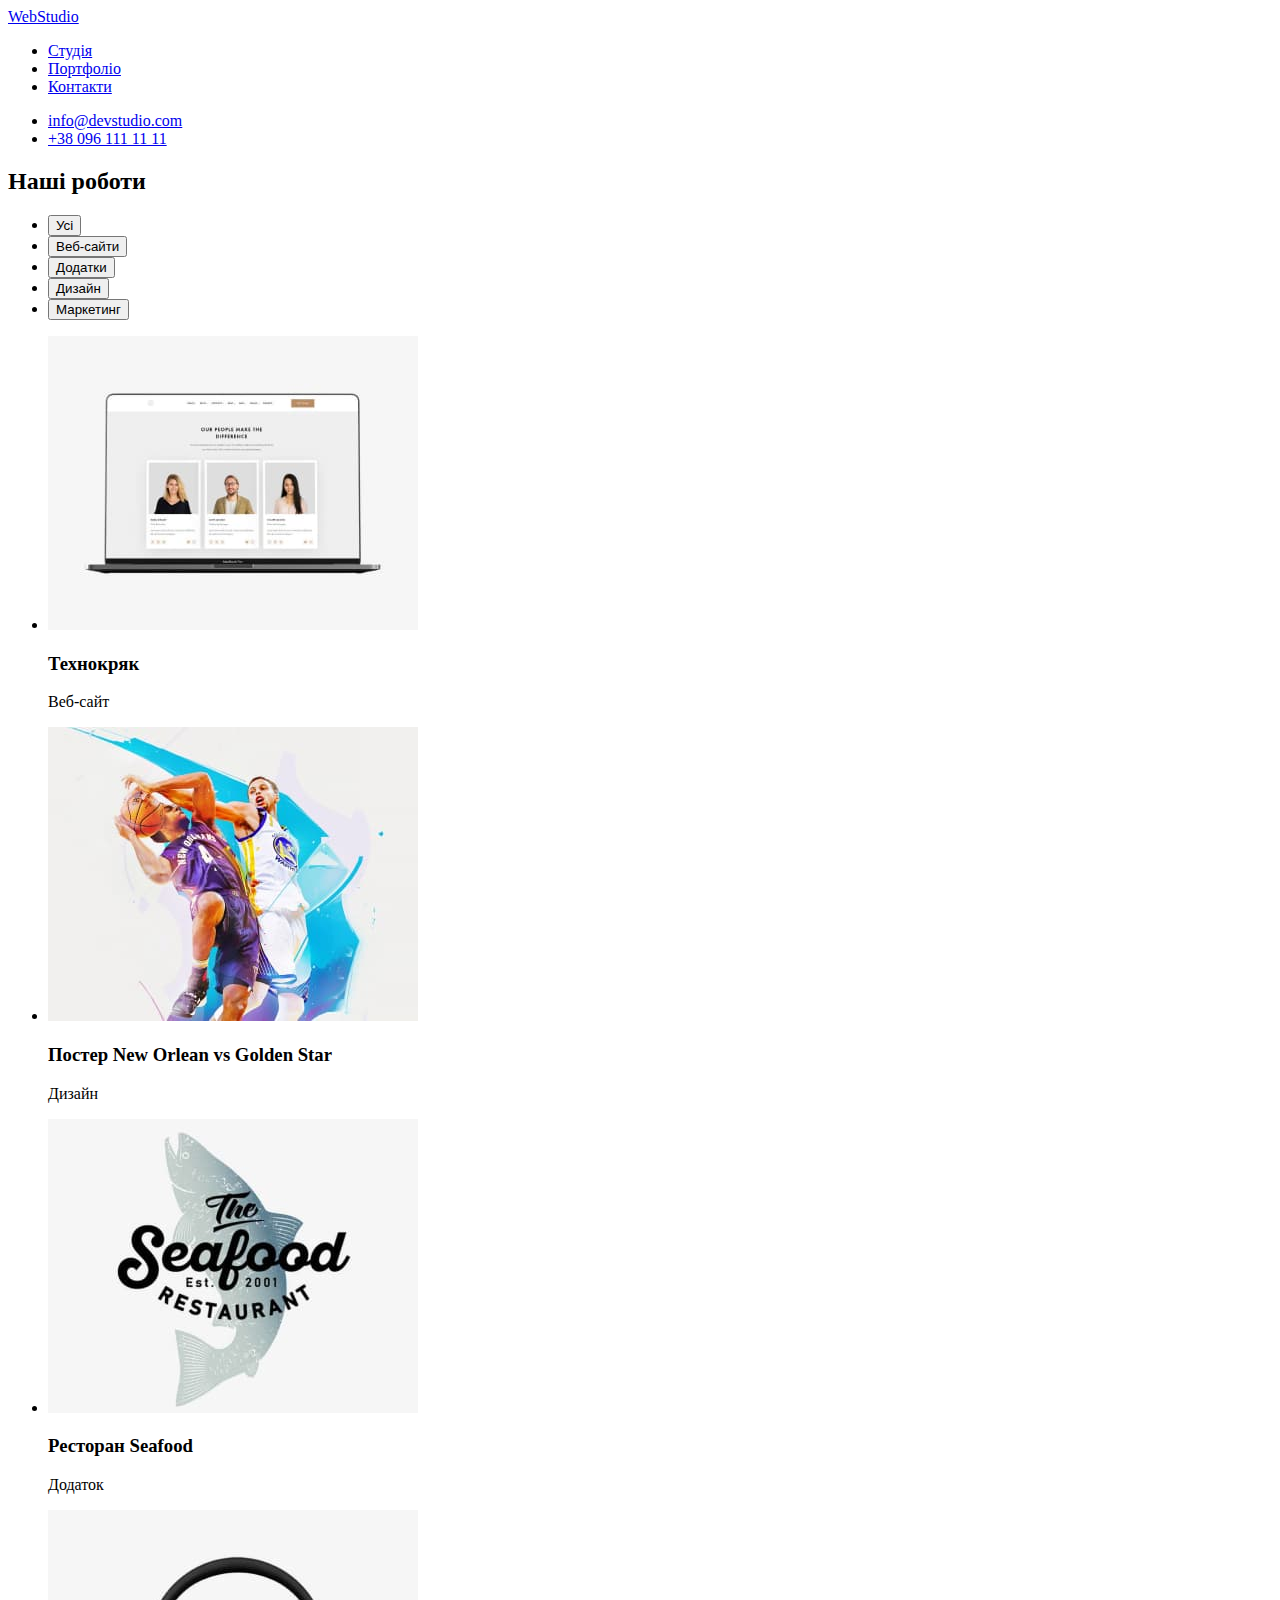
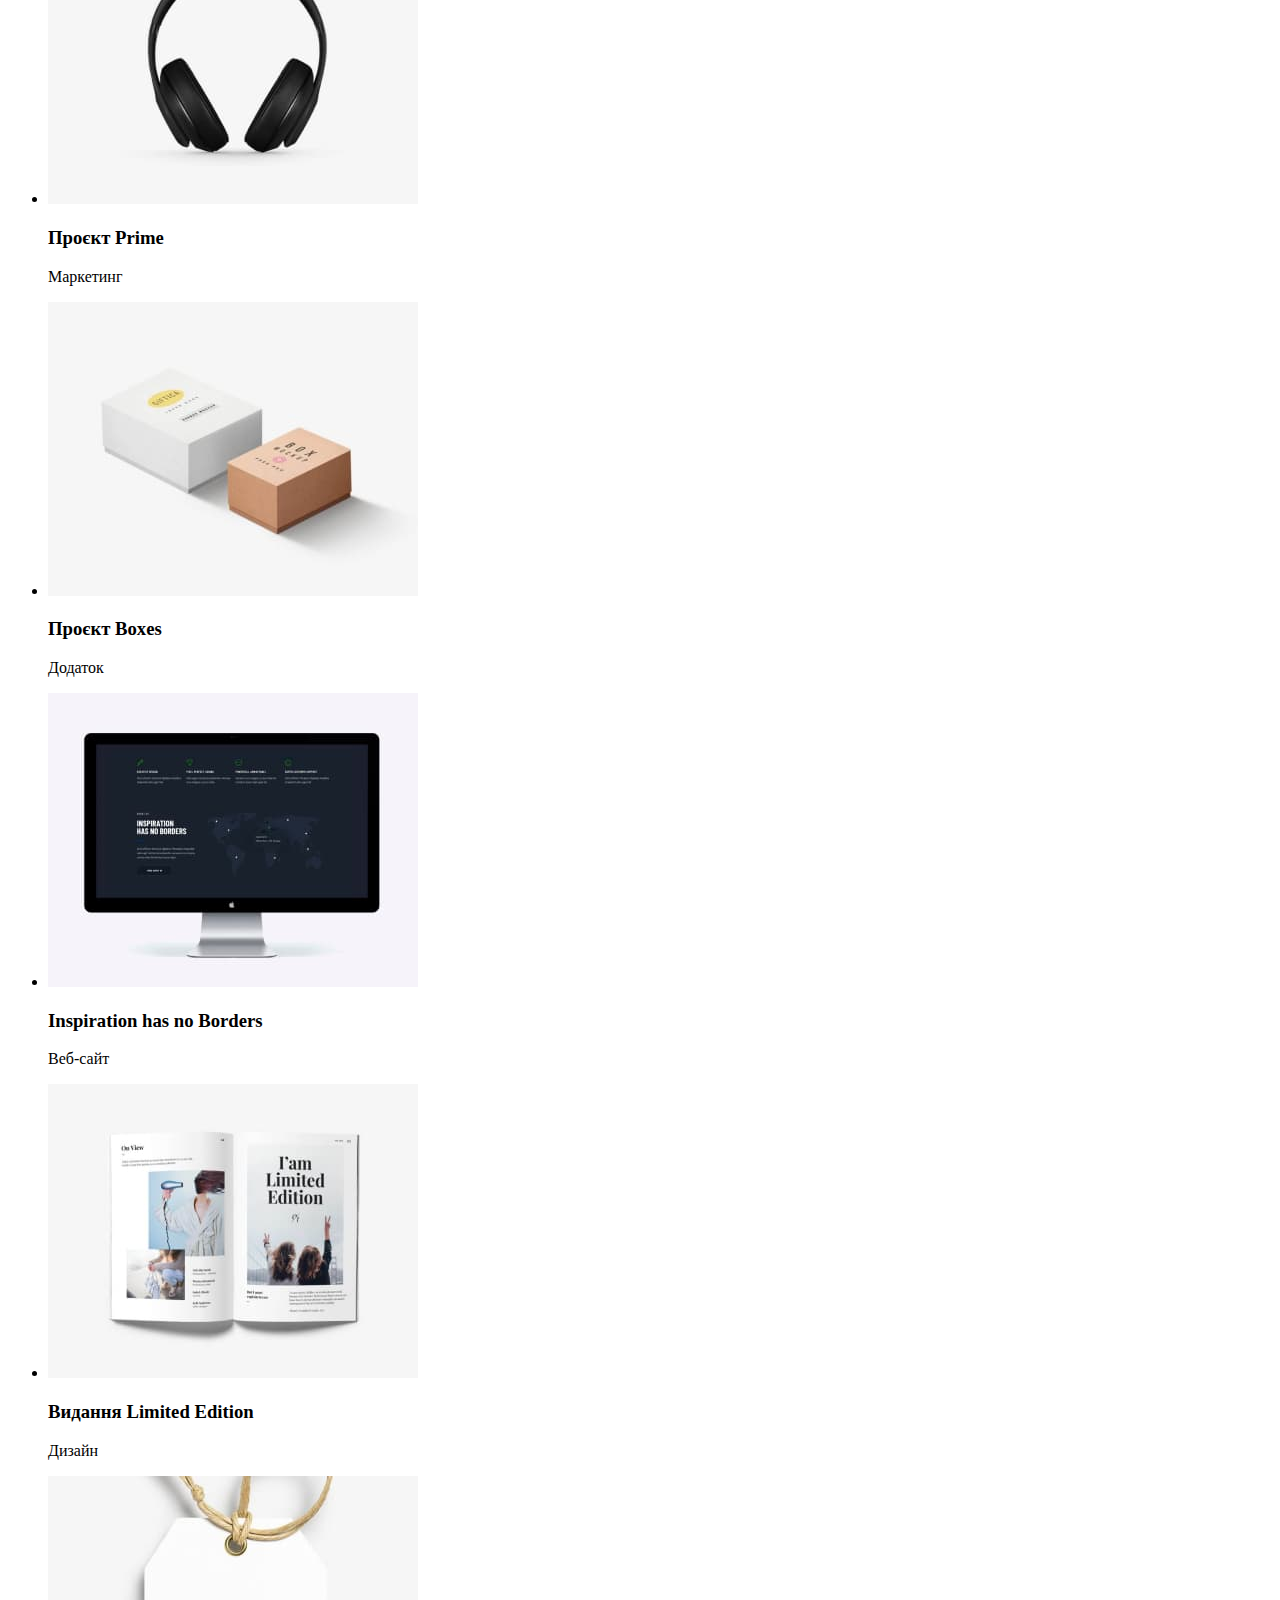
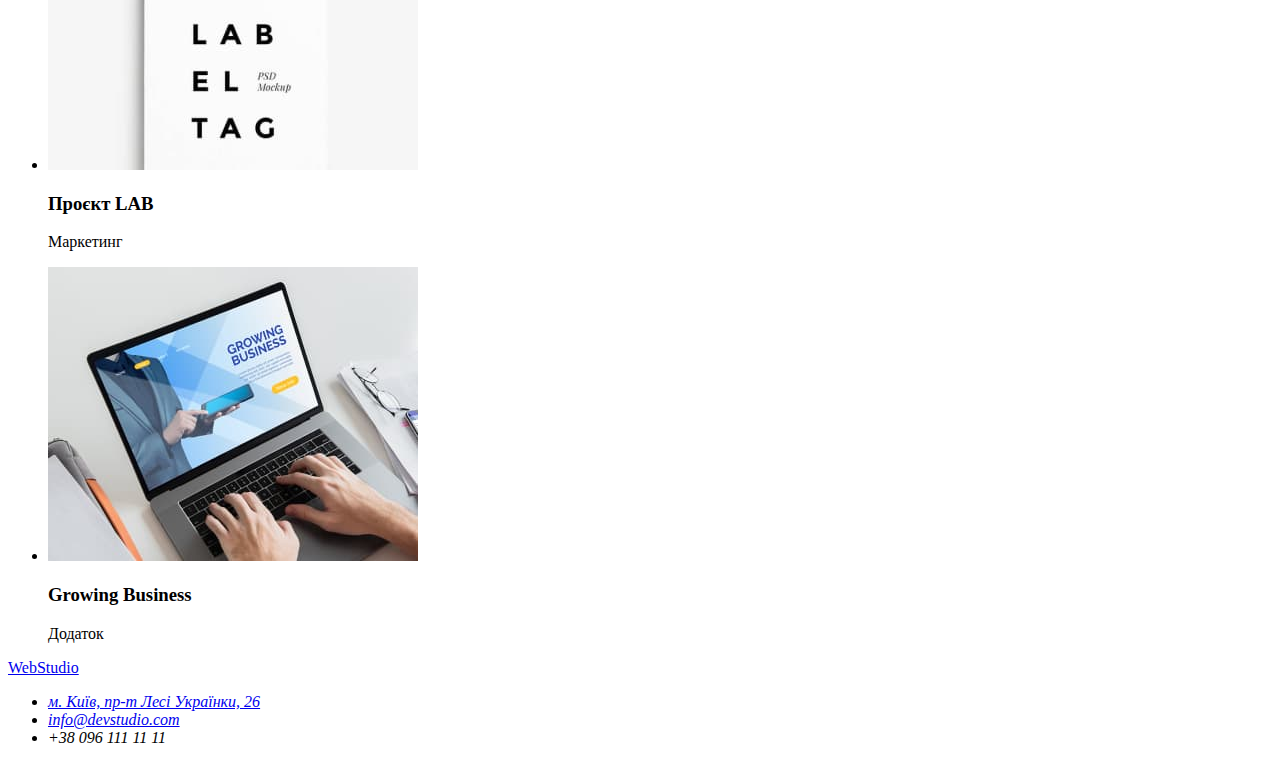
==== portfolio.html @ 447229f3 "HTML complite" ====
<!DOCTYPE html>
<html lang="en">
  <head>
    <meta charset="UTF-8" />
    <meta http-equiv="X-UA-Compatible" content="IE=edge" />
    <meta name="viewport" content="width=device-width, initial-scale=1.0" />
    <title>WebStudio</title>
    <link rel="stylesheet" href="CSS/style.css" />
  </head>
  <body>
    <header>
      <nav>
        <a href="./index.html">WebStudio</a>
        <ul>
          <li><a href="./index.html">Студія</a></li>
          <li><a href="./portfolio.html">Портфоліо</a></li>
          <li><a href="#">Контакти</a></li>
        </ul>
      </nav>
      <ul>
        <li><a href="mailto:info@devstudio.com">info@devstudio.com</a></li>
        <li><a href="tel:+380961111111">+38 096 111 11 11</a></li>
      </ul>
    </header>

    <main>
      <section>
        <h2>Наші роботи</h2>
        <ul>
          <li><button>Усі</button></li>
          <li><button>Веб-сайти</button></li>
          <li><button>Додатки</button></li>
          <li><button>Дизайн</button></li>
          <li><button>Маркетинг</button></li>
        </ul>
        <ul>
          <li>
            <img src="images/tekhnocrack.jpg" alt="Ноутбук" />
            <h3>Технокряк</h3>
            <p>Веб-сайт</p>
          </li>
          <li>
            <img
              src="images/New-Orlean-vs-Golden-Star.jpg"
              alt="Два баскетболіста"
            />
            <h3>Постер New Orlean vs Golden Star</h3>
            <p>Дизайн</p>
          </li>
          <li>
            <img src="images/Seafood.jpg" alt="Риба і надпис" />
            <h3>Ресторан Seafood</h3>
            <p>Додаток</p>
          </li>
          <li>
            <img src="images/Prime.jpg" alt="Навушники" />
            <h3>Проєкт Prime</h3>
            <p>Маркетинг</p>
          </li>
          <li>
            <img src="images/Boxes.jpg" alt="Дві коробки" />
            <h3>Проєкт Boxes</h3>
            <p>Додаток</p>
          </li>
          <li>
            <img src="images/Inspiration-has-no-Borders.jpg" alt="Монітор" />
            <h3>Inspiration has no Borders</h3>
            <p>Веб-сайт</p>
          </li>
          <li>
            <img src="images/Limited-Edition.jpg" alt="Розгорнута книга" />
            <h3>Видання Limited Edition</h3>
            <p>Дизайн</p>
          </li>
          <li>
            <img src="images/LAB.jpg" alt="Бірка з написом" />
            <h3>Проєкт LAB</h3>
            <p>Маркетинг</p>
          </li>
          <li>
            <img src="images/Growing-Business.jpg" alt="Робота за ноутбуком" />
            <h3>Growing Business</h3>
            <p>Додаток</p>
          </li>
        </ul>
      </section>
    </main>

    <footer>
      <a href="./index.html">WebStudio</a>
      <address>
        <ul>
          <li>
            <a
              href="https://www.google.com/maps/place/%D0%B1%D1%83%D0%BB%D1%8C%D0%B2%D0%B0%D1%80+%D0%9B%D0%B5%D1%81%D1%96+%D0%A3%D0%BA%D1%80%D0%B0%D1%97%D0%BD%D0%BA%D0%B8,+26,+%D0%9A%D0%B8%D1%97%D0%B2,+02000/@50.4265807,30.5383858,17z/data=!3m1!4b1!4m5!3m4!1s0x40d4cf0e033ecbe9:0x57a4dffefec77da0!8m2!3d50.4265807!4d30.5383858"
              target="_blank"
              >м. Київ, пр-т Лесі Українки, 26</a
            >
          </li>
          <li><a href="mailto:info@devstudio.com">info@devstudio.com</a></li>
          <li><a href="tel:+380961111111"></a>+38 096 111 11 11</li>
        </ul>
      </address>
    </footer>
  </body>
</html>
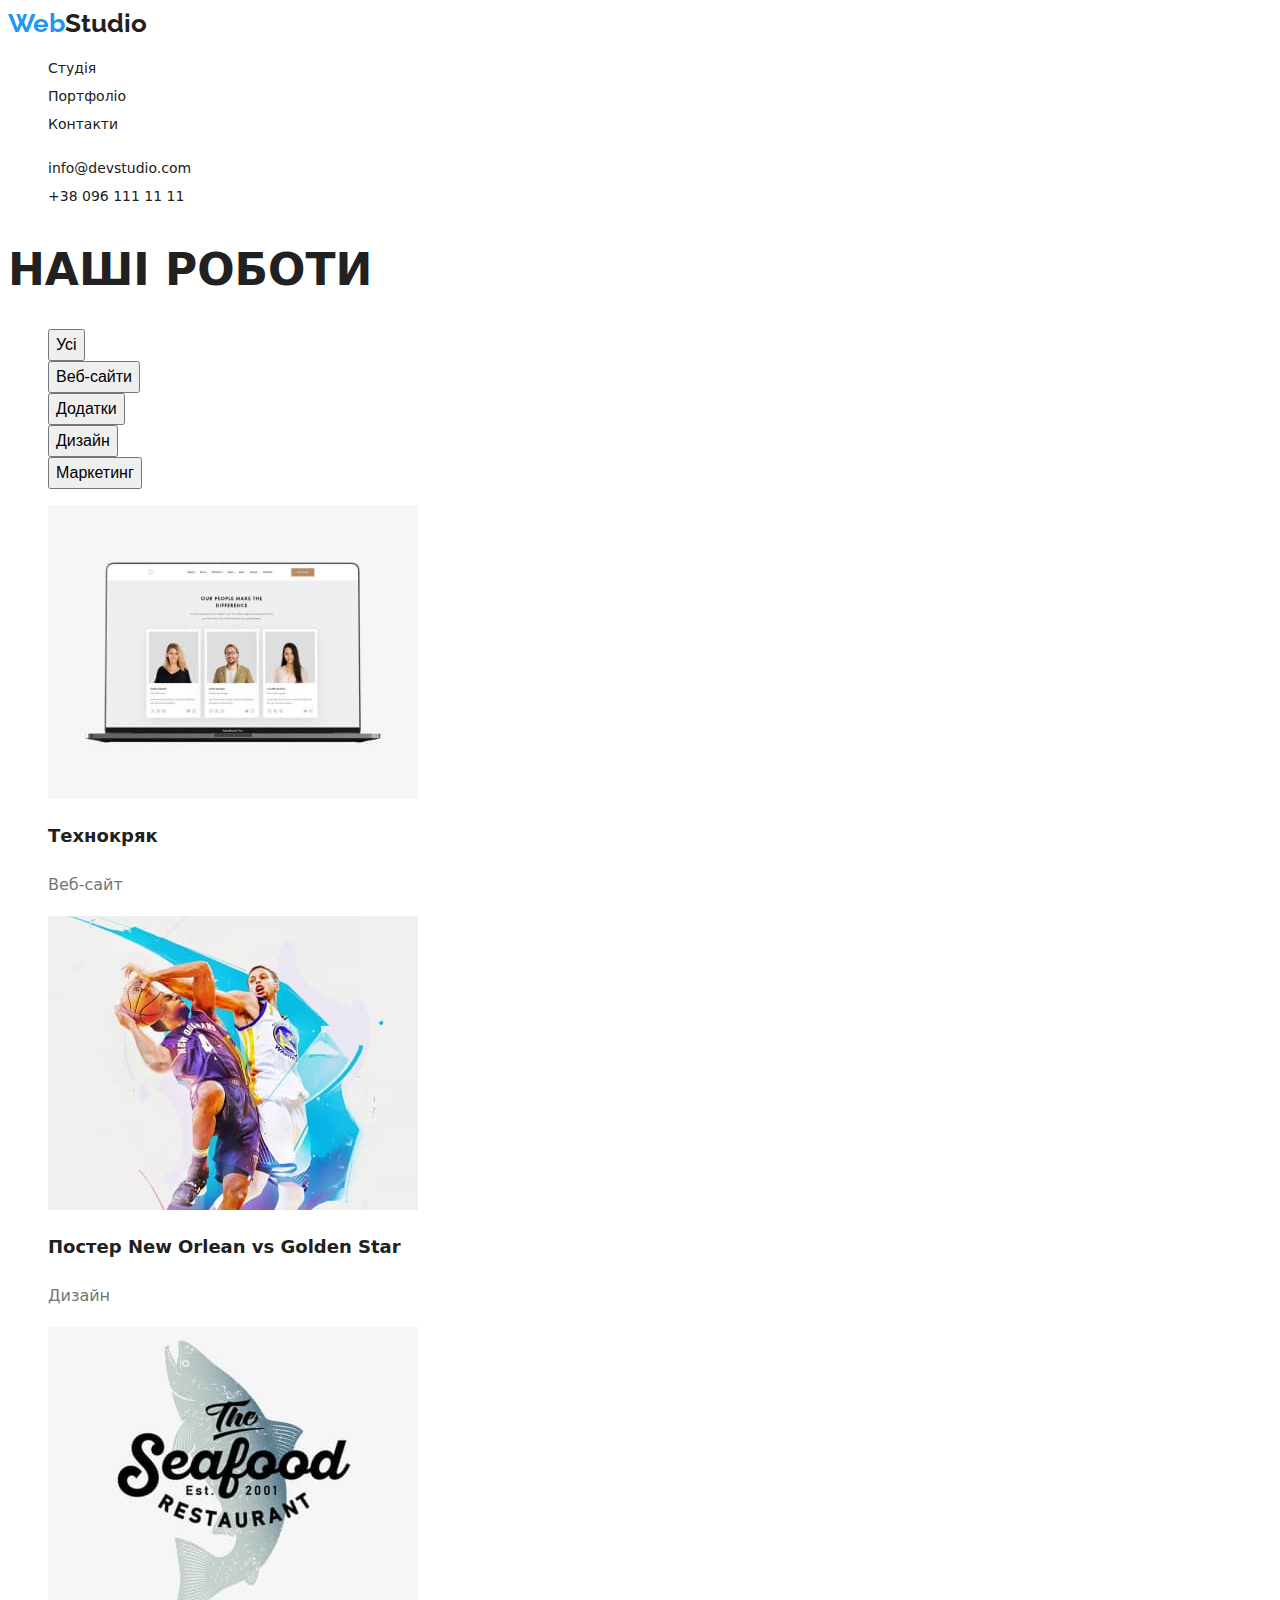
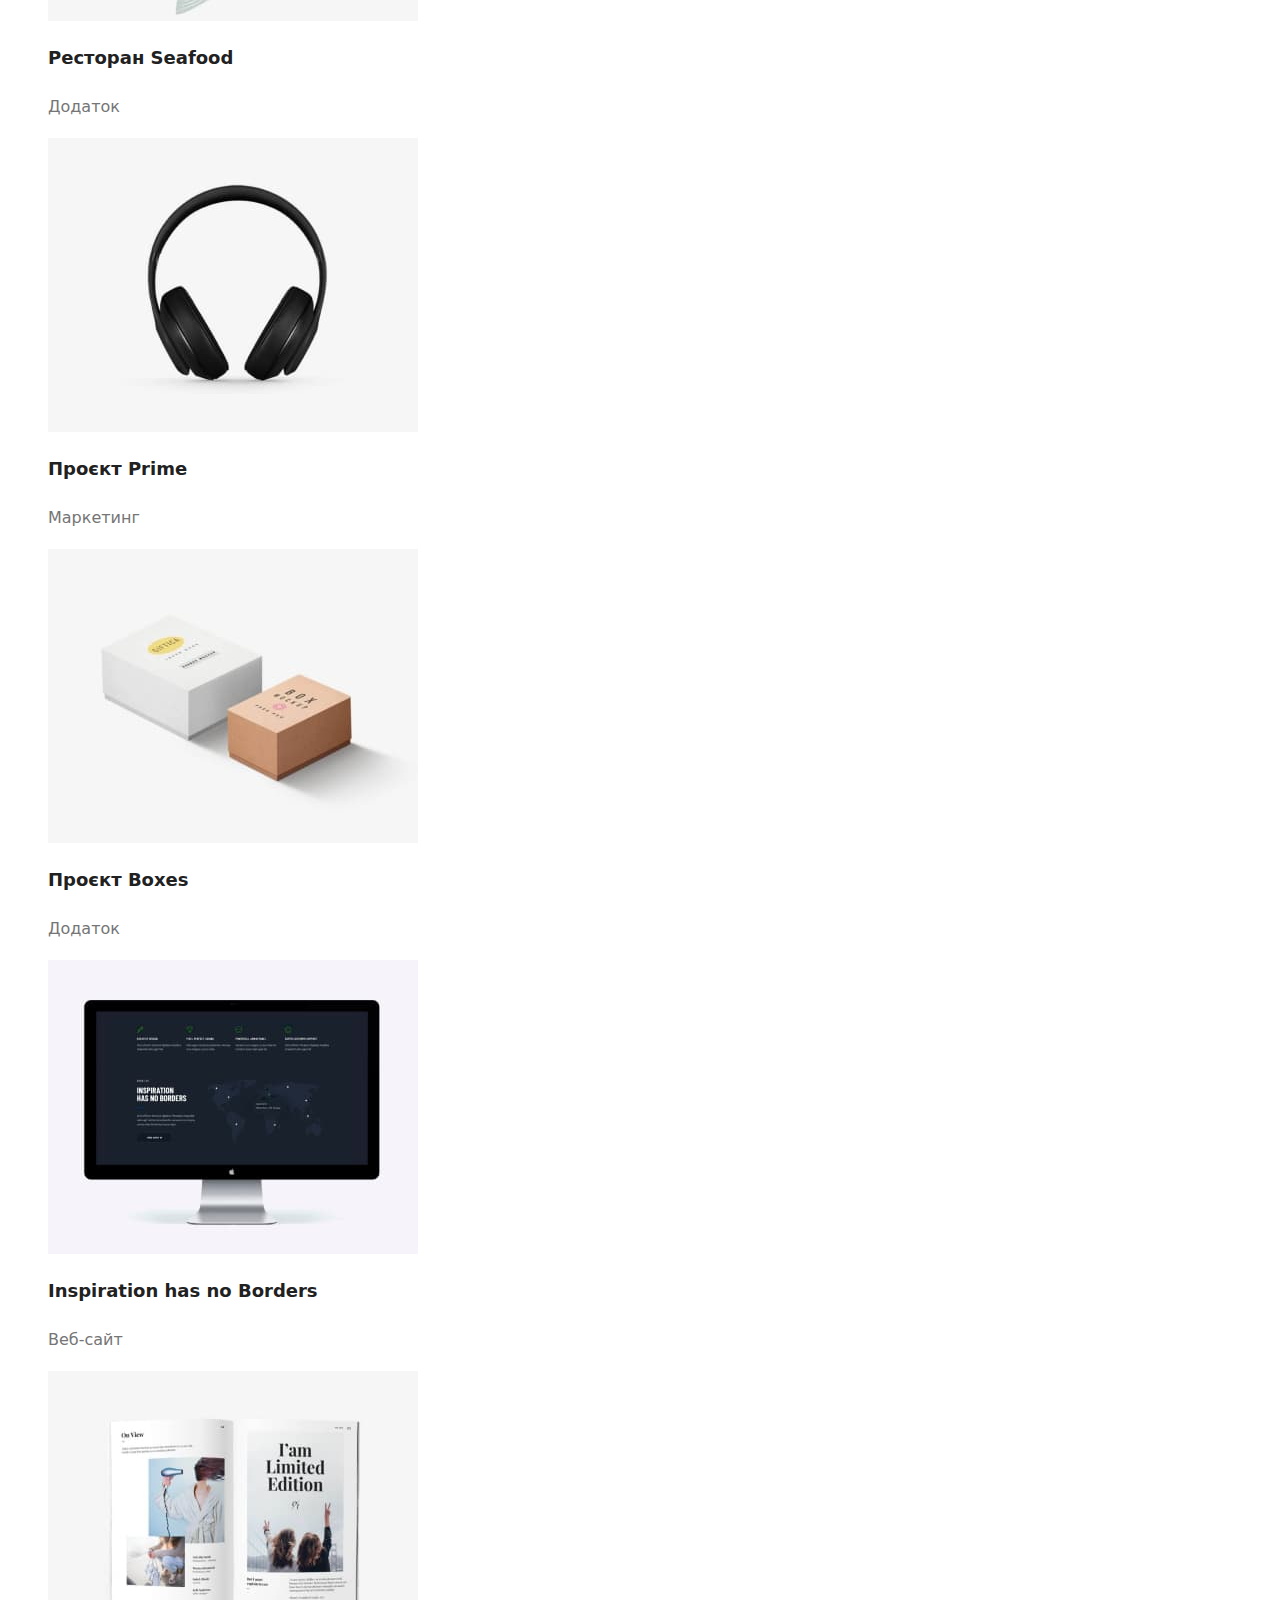
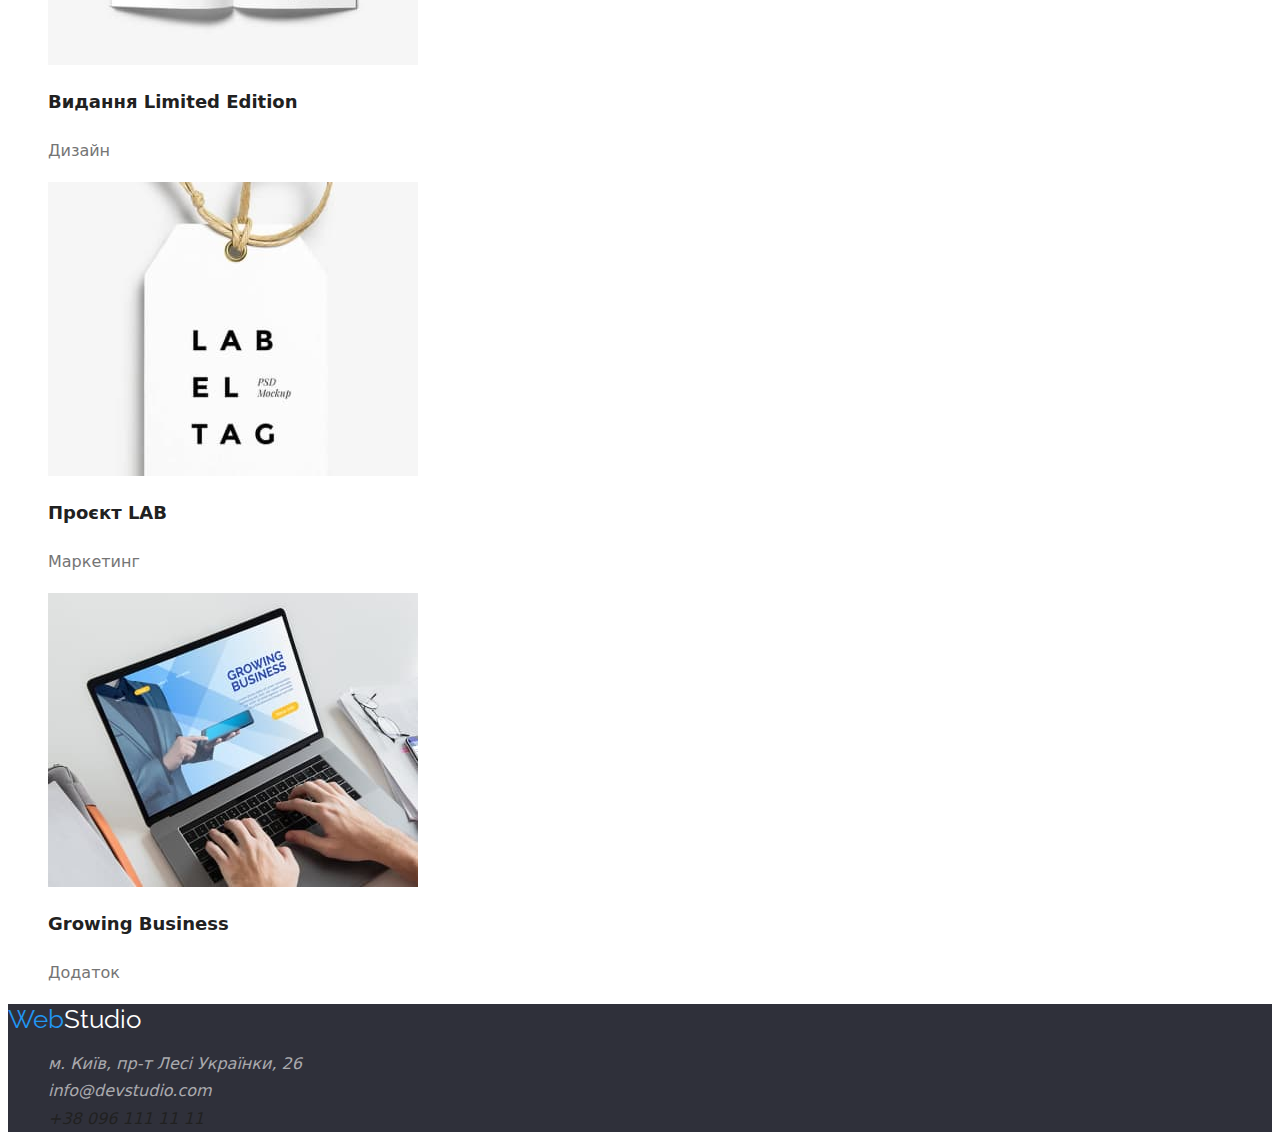
==== commit c71551f8: "h2-fin" ====
--- a/portfolio.html
+++ b/portfolio.html
@@ -5,12 +5,20 @@
     <meta http-equiv="X-UA-Compatible" content="IE=edge" />
     <meta name="viewport" content="width=device-width, initial-scale=1.0" />
     <title>WebStudio</title>
+    <link rel="preconnect" href="https://fonts.googleapis.com" />
+    <link rel="preconnect" href="https://fonts.gstatic.com" crossorigin />
+    <link
+      href="https://fonts.googleapis.com/css2?family=Raleway:wght@700&family=Roboto:wght@400;500;700;900&display=swap"
+      rel="stylesheet"
+    />
     <link rel="stylesheet" href="CSS/style.css" />
   </head>
   <body>
     <header>
       <nav>
-        <a href="./index.html">WebStudio</a>
+        <a href="./index.html" class="logo"
+          ><span class="logo-web">Web</span>Studio</a
+        >
         <ul>
           <li><a href="./index.html">Студія</a></li>
           <li><a href="./portfolio.html">Портфоліо</a></li>
@@ -25,61 +33,74 @@
 
     <main>
       <section>
-        <h2>Наші роботи</h2>
-        <ul>
-          <li><button>Усі</button></li>
-          <li><button>Веб-сайти</button></li>
-          <li><button>Додатки</button></li>
-          <li><button>Дизайн</button></li>
-          <li><button>Маркетинг</button></li>
+        <h1>Наші роботи</h1>
+        <ul class="filter">
+          <li><button type="button">Усі</button></li>
+          <li><button type="button">Веб-сайти</button></li>
+          <li><button type="button">Додатки</button></li>
+          <li><button type="button">Дизайн</button></li>
+          <li><button type="button">Маркетинг</button></li>
         </ul>
-        <ul>
+        <ul class="portfolio-works">
           <li>
-            <img src="images/tekhnocrack.jpg" alt="Ноутбук" />
-            <h3>Технокряк</h3>
+            <img src="images/tekhnocrack.jpg" alt="Ноутбук" width="370" />
+            <h2>Технокряк</h2>
             <p>Веб-сайт</p>
           </li>
           <li>
             <img
               src="images/New-Orlean-vs-Golden-Star.jpg"
               alt="Два баскетболіста"
+              width="370"
             />
-            <h3>Постер New Orlean vs Golden Star</h3>
+            <h2>Постер New Orlean vs Golden Star</h2>
             <p>Дизайн</p>
           </li>
           <li>
-            <img src="images/Seafood.jpg" alt="Риба і надпис" />
-            <h3>Ресторан Seafood</h3>
+            <img src="images/Seafood.jpg" alt="Риба і надпис" width="370" />
+            <h2>Ресторан Seafood</h2>
             <p>Додаток</p>
           </li>
           <li>
-            <img src="images/Prime.jpg" alt="Навушники" />
-            <h3>Проєкт Prime</h3>
+            <img src="images/Prime.jpg" alt="Навушники" width="370" />
+            <h2>Проєкт Prime</h2>
             <p>Маркетинг</p>
           </li>
           <li>
-            <img src="images/Boxes.jpg" alt="Дві коробки" />
-            <h3>Проєкт Boxes</h3>
+            <img src="images/Boxes.jpg" alt="Дві коробки" width="370" />
+            <h2>Проєкт Boxes</h2>
             <p>Додаток</p>
           </li>
           <li>
-            <img src="images/Inspiration-has-no-Borders.jpg" alt="Монітор" />
-            <h3>Inspiration has no Borders</h3>
+            <img
+              src="images/Inspiration-has-no-Borders.jpg"
+              alt="Монітор"
+              width="370"
+            />
+            <h2>Inspiration has no Borders</h2>
             <p>Веб-сайт</p>
           </li>
           <li>
-            <img src="images/Limited-Edition.jpg" alt="Розгорнута книга" />
-            <h3>Видання Limited Edition</h3>
+            <img
+              src="images/Limited-Edition.jpg"
+              alt="Розгорнута книга"
+              width="370"
+            />
+            <h2>Видання Limited Edition</h2>
             <p>Дизайн</p>
           </li>
           <li>
-            <img src="images/LAB.jpg" alt="Бірка з написом" />
-            <h3>Проєкт LAB</h3>
+            <img src="images/LAB.jpg" alt="Бірка з написом" width="370" />
+            <h2>Проєкт LAB</h2>
             <p>Маркетинг</p>
           </li>
           <li>
-            <img src="images/Growing-Business.jpg" alt="Робота за ноутбуком" />
-            <h3>Growing Business</h3>
+            <img
+              src="images/Growing-Business.jpg"
+              alt="Робота за ноутбуком"
+              width="370"
+            />
+            <h2>Growing Business</h2>
             <p>Додаток</p>
           </li>
         </ul>
@@ -87,7 +108,9 @@
     </main>
 
     <footer>
-      <a href="./index.html">WebStudio</a>
+      <a href="./index.html" class="logo-bot"
+        ><span class="logo-web">Web</span>Studio</a
+      >
       <address>
         <ul>
           <li>
--- a/CSS/style.css
+++ b/CSS/style.css
@@ -0,0 +1,96 @@
+body {
+  font-family: system-ui, -apple-system, BlinkMacSystemFont, "Segoe UI", Roboto,
+    Oxygen, Ubuntu, Cantarell, "Open Sans", "Helvetica Neue", sans-serif;
+  color: #212121;
+}
+ul {
+  list-style: none;
+}
+.logo {
+  font-family: raleway, sans-serif;
+  font-size: 26px;
+  font-weight: 700;
+  line-height: 1.173;
+}
+.logo:hover {
+  color: #212121;
+}
+.logo-web {
+  color: #2196f3;
+}
+.logo-bot {
+  color: white;
+  text-decoration: none;
+  font-family: raleway, sans-serif;
+  font-size: 26px;
+}
+header a {
+  color: #212121;
+  text-decoration: none;
+  font-size: 14px;
+  line-height: 2;
+}
+
+header a:hover {
+  color: #2196f3;
+}
+
+h1 {
+  font-size: 44px;
+  text-transform: uppercase;
+  line-height: 1.363;
+}
+h2 {
+  font-size: 36px;
+  line-height: 1.171;
+}
+.place-order {
+  color: white;
+  font-size: 16px;
+  background-color: #2196f3;
+  cursor: pointer;
+  line-height: 1.875;
+}
+.benefits h3 {
+  font-size: 14px;
+  text-transform: uppercase;
+  line-height: 1.172;
+}
+.benefits p {
+  font-size: 14px;
+  color: #757575;
+  line-height: 1.171;
+}
+.team h3 {
+  font-size: 16px;
+  line-height: 1.178;
+}
+.team p {
+  font-size: 16px;
+  line-height: 1.178;
+}
+footer {
+  background-color: #2f303a;
+}
+address a {
+  color: rgba(255, 255, 255, 0.6);
+  text-decoration: none;
+  line-height: 1.714;
+}
+address a:hover {
+  color: white;
+}
+.filter button {
+  font-size: 16px;
+  cursor: pointer;
+  line-height: 1.625;
+}
+.portfolio-works h2 {
+  font-size: 18px;
+  line-height: 2;
+}
+.portfolio-works p {
+  font-size: 16px;
+  color: #757575;
+  line-height: 1.875;
+}
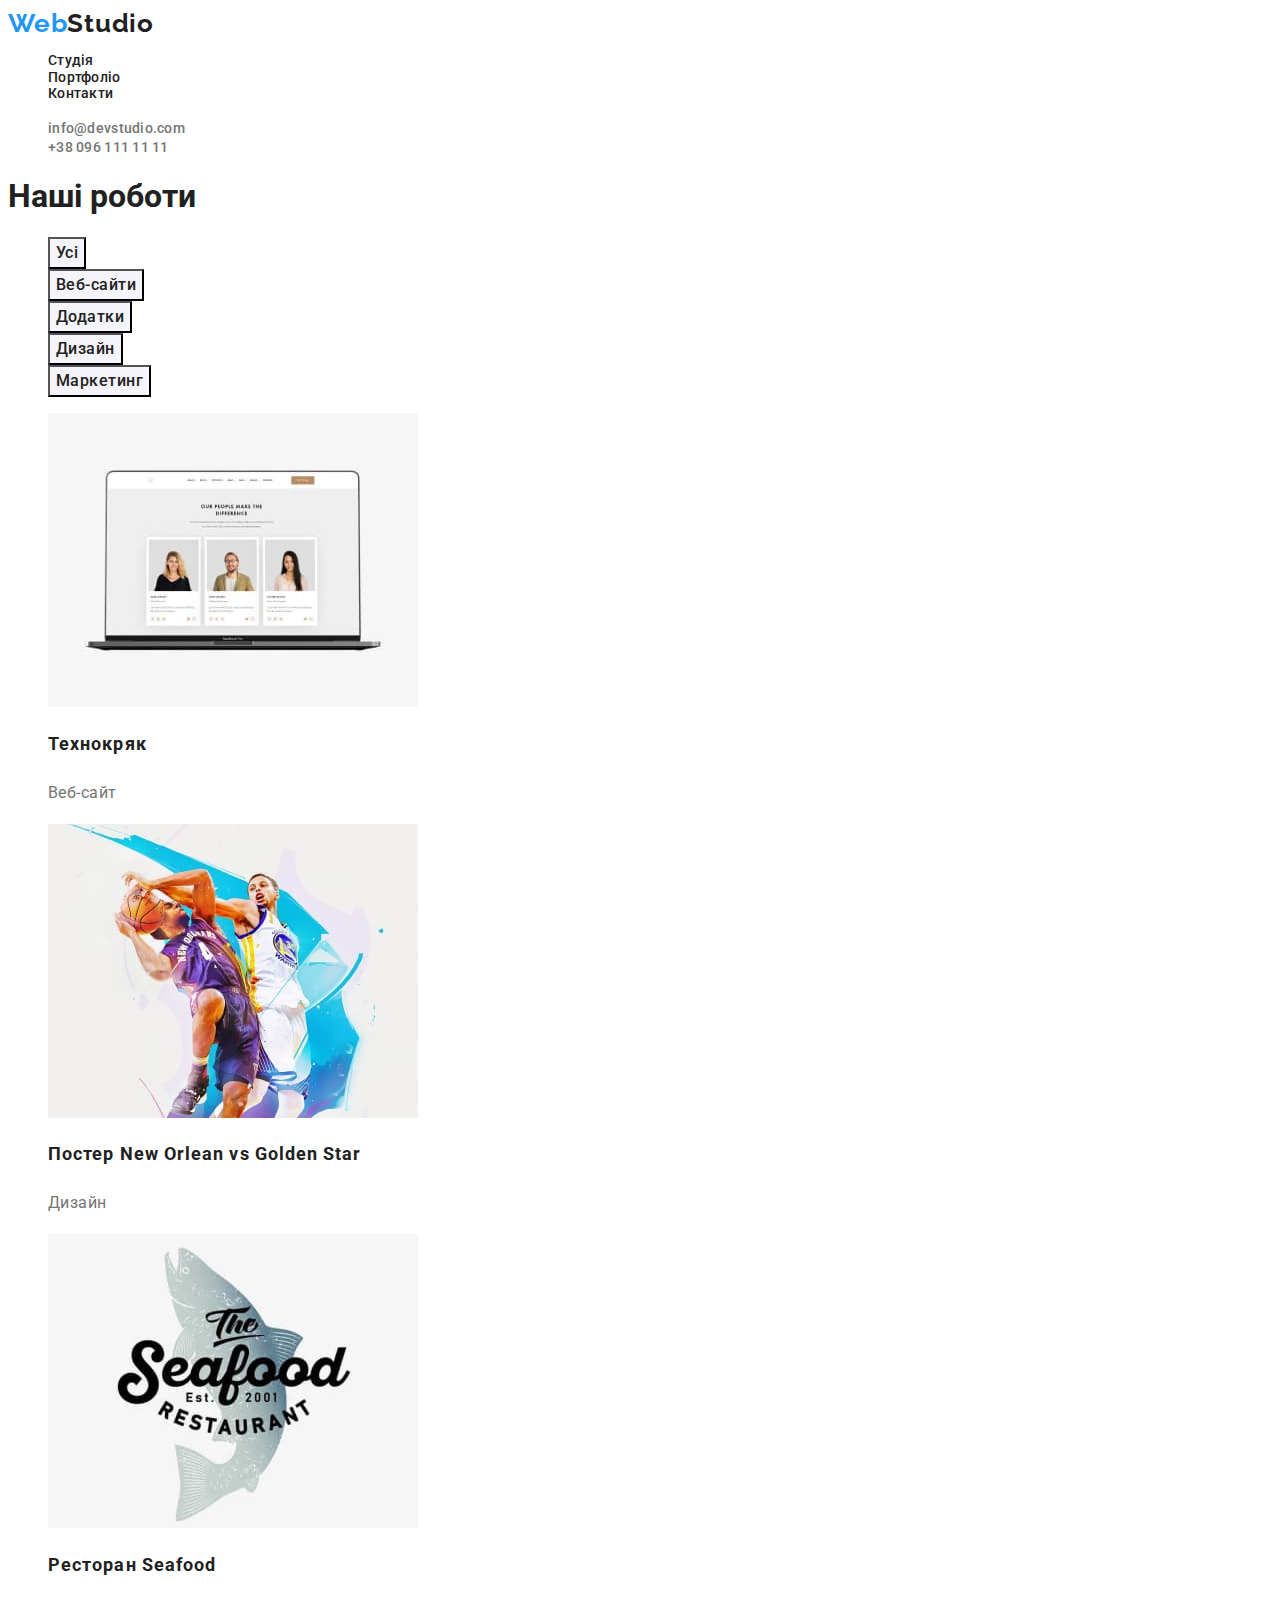
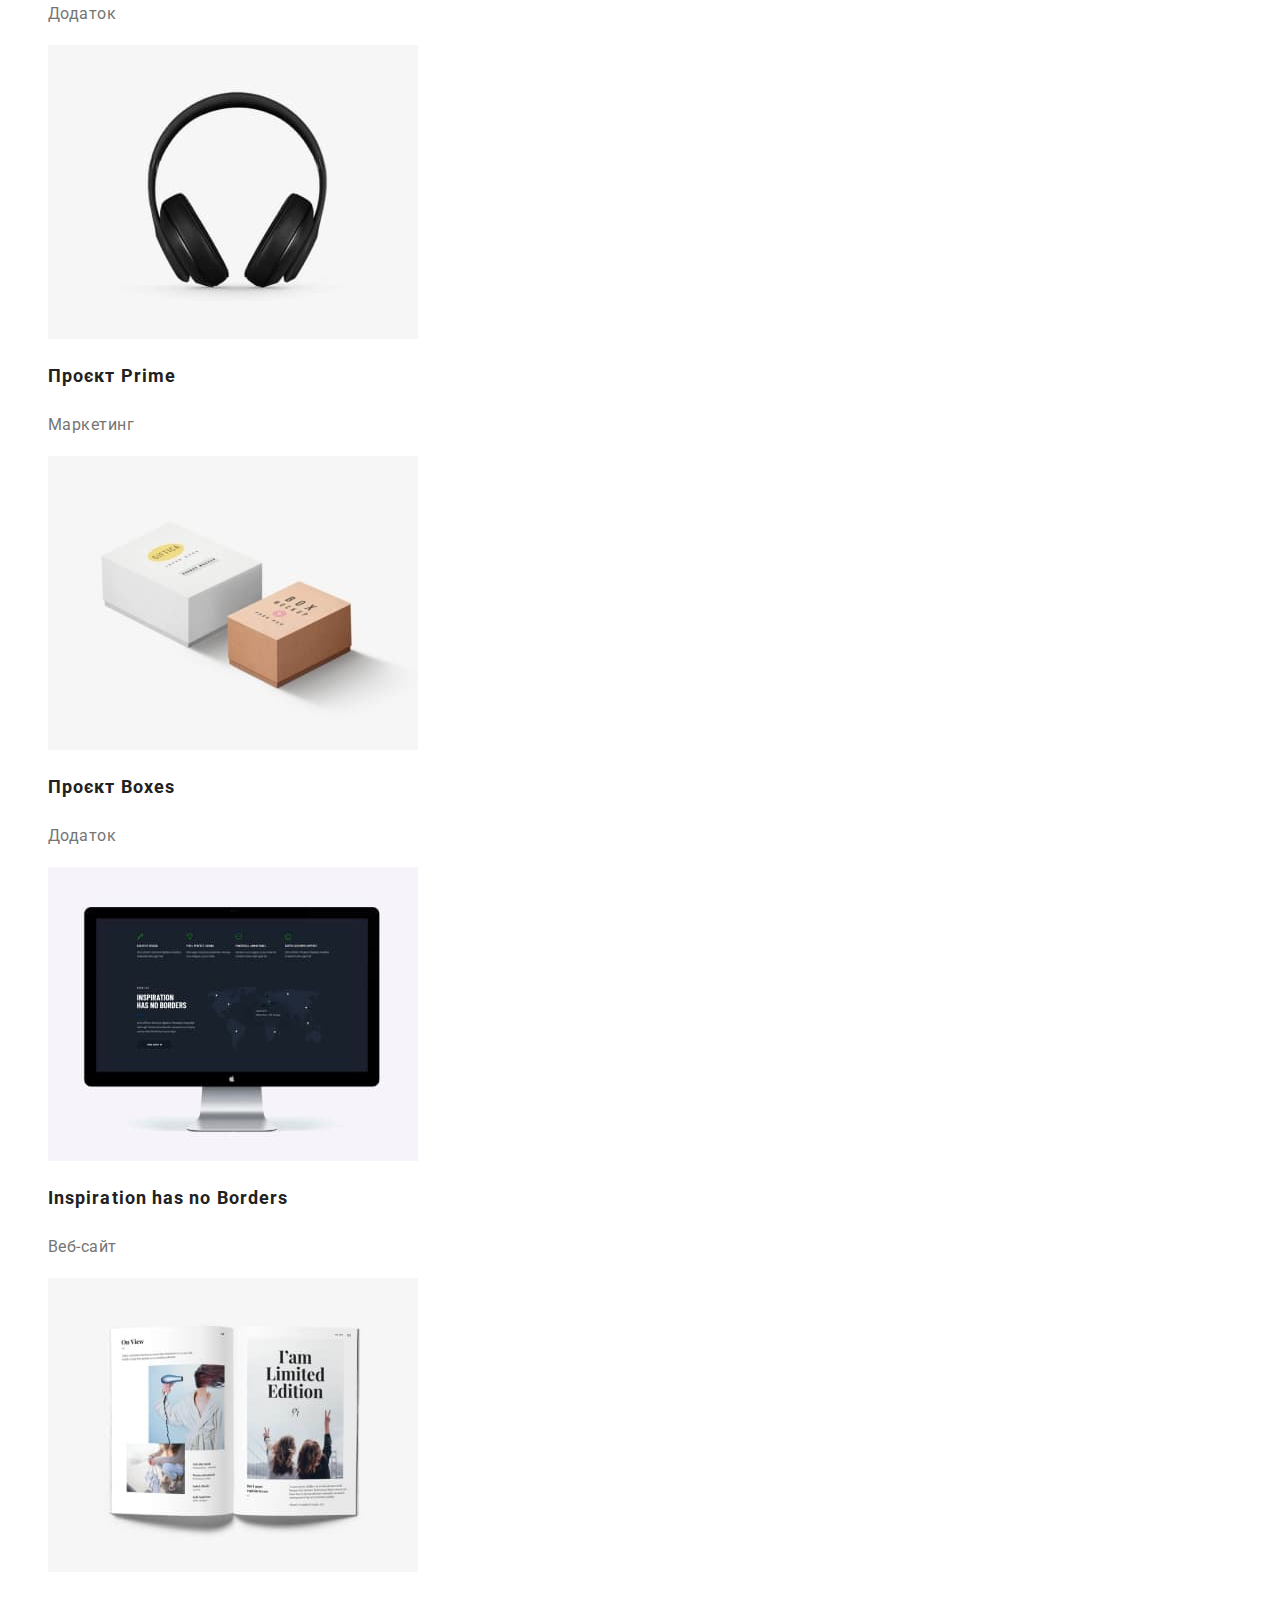
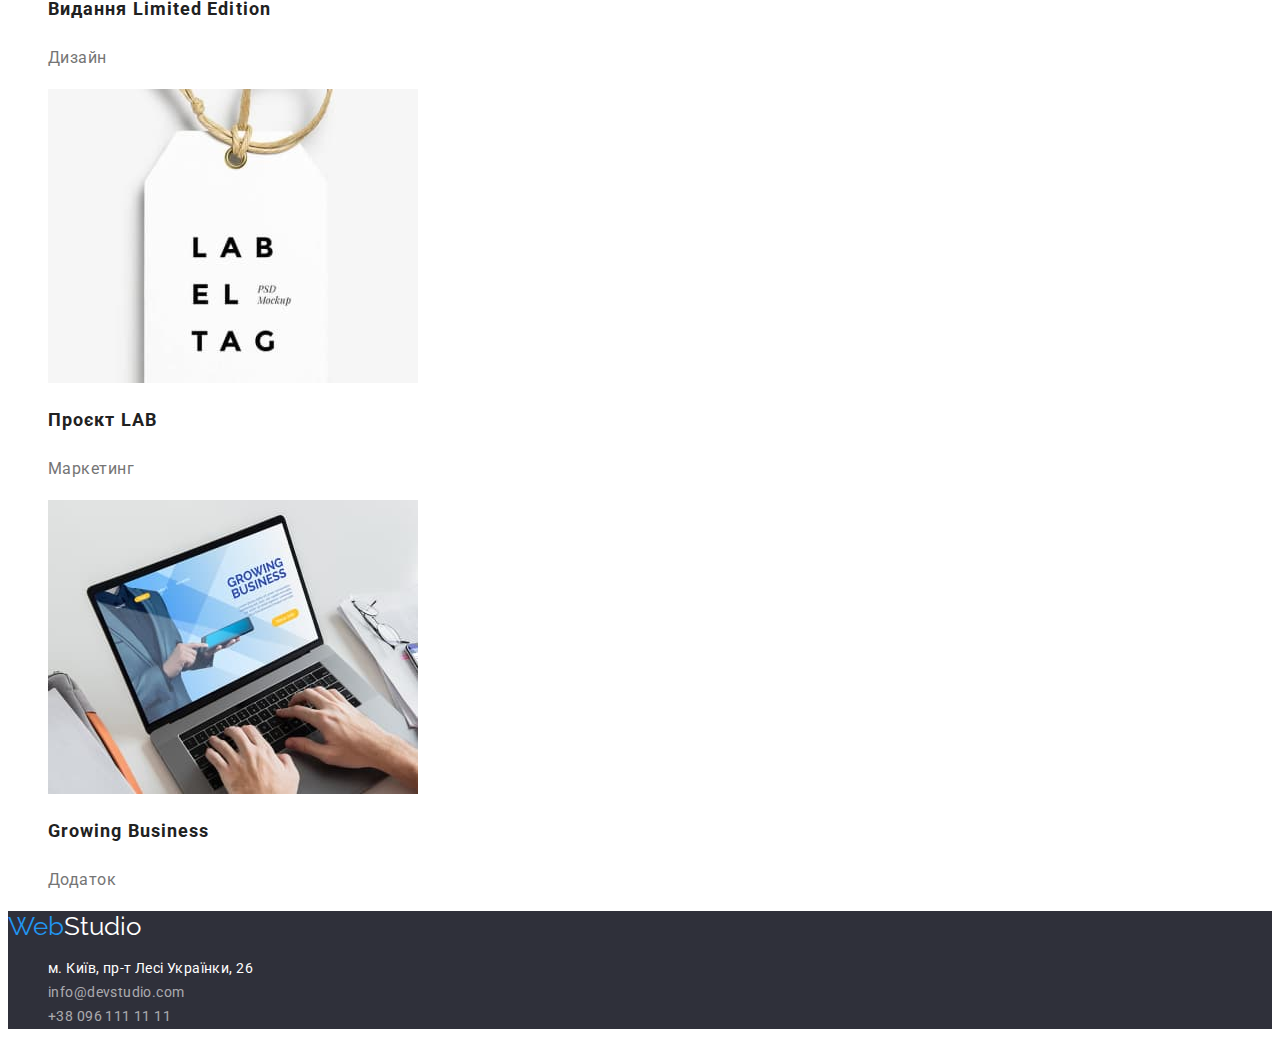
==== commit a776b88f: "Final v2" ====
--- a/portfolio.html
+++ b/portfolio.html
@@ -1,5 +1,5 @@
 <!DOCTYPE html>
-<html lang="en">
+<html lang="uk">
   <head>
     <meta charset="UTF-8" />
     <meta http-equiv="X-UA-Compatible" content="IE=edge" />
@@ -15,19 +15,27 @@
   </head>
   <body>
     <header>
-      <nav>
+      <nav class="nav-link">
         <a href="./index.html" class="logo"
           ><span class="logo-web">Web</span>Studio</a
         >
-        <ul>
-          <li><a href="./index.html">Студія</a></li>
-          <li><a href="./portfolio.html">Портфоліо</a></li>
-          <li><a href="#">Контакти</a></li>
+        <ul class="site-nav">
+          <li><a href="./index.html" class="nav-link">Студія</a></li>
+          <li><a href="./portfolio.html" class="nav-link">Портфоліо</a></li>
+          <li><a href="#" class="nav-link">Контакти</a></li>
         </ul>
       </nav>
-      <ul>
-        <li><a href="mailto:info@devstudio.com">info@devstudio.com</a></li>
-        <li><a href="tel:+380961111111">+38 096 111 11 11</a></li>
+      <ul class="contacts">
+        <li>
+          <a href="mailto:info@devstudio.com" class="nav-link contact"
+            >info@devstudio.com</a
+          >
+        </li>
+        <li>
+          <a href="tel:+380961111111" class="nav-link contact"
+            >+38 096 111 11 11</a
+          >
+        </li>
       </ul>
     </header>
 
@@ -35,17 +43,21 @@
       <section>
         <h1>Наші роботи</h1>
         <ul class="filter">
-          <li><button type="button">Усі</button></li>
-          <li><button type="button">Веб-сайти</button></li>
-          <li><button type="button">Додатки</button></li>
-          <li><button type="button">Дизайн</button></li>
-          <li><button type="button">Маркетинг</button></li>
+          <li><button type="button" class="filter-button">Усі</button></li>
+          <li>
+            <button type="button" class="filter-button">Веб-сайти</button>
+          </li>
+          <li><button type="button" class="filter-button">Додатки</button></li>
+          <li><button type="button" class="filter-button">Дизайн</button></li>
+          <li>
+            <button type="button" class="filter-button">Маркетинг</button>
+          </li>
         </ul>
         <ul class="portfolio-works">
           <li>
             <img src="images/tekhnocrack.jpg" alt="Ноутбук" width="370" />
-            <h2>Технокряк</h2>
-            <p>Веб-сайт</p>
+            <h2 class="portfolio-works-header">Технокряк</h2>
+            <p class="portfolio-works-text">Веб-сайт</p>
           </li>
           <li>
             <img
@@ -53,23 +65,25 @@
               alt="Два баскетболіста"
               width="370"
             />
-            <h2>Постер New Orlean vs Golden Star</h2>
-            <p>Дизайн</p>
+            <h2 class="portfolio-works-header">
+              Постер New Orlean vs Golden Star
+            </h2>
+            <p class="portfolio-works-text">Дизайн</p>
           </li>
           <li>
             <img src="images/Seafood.jpg" alt="Риба і надпис" width="370" />
-            <h2>Ресторан Seafood</h2>
-            <p>Додаток</p>
+            <h2 class="portfolio-works-header">Ресторан Seafood</h2>
+            <p class="portfolio-works-text">Додаток</p>
           </li>
           <li>
             <img src="images/Prime.jpg" alt="Навушники" width="370" />
-            <h2>Проєкт Prime</h2>
-            <p>Маркетинг</p>
+            <h2 class="portfolio-works-header">Проєкт Prime</h2>
+            <p class="portfolio-works-text">Маркетинг</p>
           </li>
           <li>
             <img src="images/Boxes.jpg" alt="Дві коробки" width="370" />
-            <h2>Проєкт Boxes</h2>
-            <p>Додаток</p>
+            <h2 class="portfolio-works-header">Проєкт Boxes</h2>
+            <p class="portfolio-works-text">Додаток</p>
           </li>
           <li>
             <img
@@ -77,8 +91,8 @@
               alt="Монітор"
               width="370"
             />
-            <h2>Inspiration has no Borders</h2>
-            <p>Веб-сайт</p>
+            <h2 class="portfolio-works-header">Inspiration has no Borders</h2>
+            <p class="portfolio-works-text">Веб-сайт</p>
           </li>
           <li>
             <img
@@ -86,13 +100,13 @@
               alt="Розгорнута книга"
               width="370"
             />
-            <h2>Видання Limited Edition</h2>
-            <p>Дизайн</p>
+            <h2 class="portfolio-works-header">Видання Limited Edition</h2>
+            <p class="portfolio-works-text">Дизайн</p>
           </li>
           <li>
             <img src="images/LAB.jpg" alt="Бірка з написом" width="370" />
-            <h2>Проєкт LAB</h2>
-            <p>Маркетинг</p>
+            <h2 class="portfolio-works-header">Проєкт LAB</h2>
+            <p class="portfolio-works-text">Маркетинг</p>
           </li>
           <li>
             <img
@@ -100,8 +114,8 @@
               alt="Робота за ноутбуком"
               width="370"
             />
-            <h2>Growing Business</h2>
-            <p>Додаток</p>
+            <h2 class="portfolio-works-header">Growing Business</h2>
+            <p class="portfolio-works-text">Додаток</p>
           </li>
         </ul>
       </section>
@@ -115,13 +129,22 @@
         <ul>
           <li>
             <a
+              class="adres address-link"
               href="https://www.google.com/maps/place/%D0%B1%D1%83%D0%BB%D1%8C%D0%B2%D0%B0%D1%80+%D0%9B%D0%B5%D1%81%D1%96+%D0%A3%D0%BA%D1%80%D0%B0%D1%97%D0%BD%D0%BA%D0%B8,+26,+%D0%9A%D0%B8%D1%97%D0%B2,+02000/@50.4265807,30.5383858,17z/data=!3m1!4b1!4m5!3m4!1s0x40d4cf0e033ecbe9:0x57a4dffefec77da0!8m2!3d50.4265807!4d30.5383858"
               target="_blank"
               >м. Київ, пр-т Лесі Українки, 26</a
             >
           </li>
-          <li><a href="mailto:info@devstudio.com">info@devstudio.com</a></li>
-          <li><a href="tel:+380961111111"></a>+38 096 111 11 11</li>
+          <li>
+            <a href="mailto:info@devstudio.com" class="address-link"
+              >info@devstudio.com</a
+            >
+          </li>
+          <li>
+            <a href="tel:+380961111111" class="address-link"
+              >+38 096 111 11 11</a
+            >
+          </li>
         </ul>
       </address>
     </footer>
--- a/CSS/style.css
+++ b/CSS/style.css
@@ -1,7 +1,15 @@
+:root {
+  --brand-color-black: #212121;
+  --brand-color-blue: #2196f3;
+  --brand-color-gray: #757575;
+  --brand-color-white: white;
+  --brand-background-black: #2f303a;
+  --brand-color-dark-blue: #188ce8;
+  --brand-background-white: #f5f4fa;
+}
 body {
-  font-family: system-ui, -apple-system, BlinkMacSystemFont, "Segoe UI", Roboto,
-    Oxygen, Ubuntu, Cantarell, "Open Sans", "Helvetica Neue", sans-serif;
-  color: #212121;
+  font-family: Roboto, sans-serif;
+  color: var(--brand-color-black);
 }
 ul {
   list-style: none;
@@ -11,86 +19,144 @@
   font-size: 26px;
   font-weight: 700;
   line-height: 1.173;
+  color: var(--brand-color-black);
+  text-decoration: none;
+  letter-spacing: 0.03em;
 }
+.logo:focus,
 .logo:hover {
-  color: #212121;
+  color: var(--brand-color-black);
 }
 .logo-web {
-  color: #2196f3;
+  color: var(--brand-color-blue);
 }
 .logo-bot {
-  color: white;
+  color: var(--brand-color-white);
   text-decoration: none;
   font-family: raleway, sans-serif;
   font-size: 26px;
 }
-header a {
-  color: #212121;
+.nav-link {
+  color: var(--brand-color-black);
   text-decoration: none;
   font-size: 14px;
-  line-height: 2;
+  line-height: 1.172;
+  font-weight: 500;
+  letter-spacing: 0.02em;
+}
+.nav-link:focus,
+.nav-link:hover {
+  color: var(--brand-color-blue);
 }
 
-header a:hover {
-  color: #2196f3;
+.contact {
+  color: var(--brand-color-gray);
+}
+.hat {
+  background-color: var(--brand-background-black);
 }
 
-h1 {
+.hat-header {
+  color: var(--brand-color-white);
   font-size: 44px;
   text-transform: uppercase;
   line-height: 1.363;
+  letter-spacing: 0.06em;
 }
-h2 {
+.header-second {
   font-size: 36px;
   line-height: 1.171;
+  letter-spacing: 0.03em;
 }
 .place-order {
-  color: white;
+  color: var(--brand-color-white);
   font-size: 16px;
-  background-color: #2196f3;
+  background-color: var(--brand-color-blue);
   cursor: pointer;
   line-height: 1.875;
+  letter-spacing: 0.06em;
 }
-.benefits h3 {
+.place-order:focus,
+.place-order:hover {
+  background-color: var(--brand-color-dark-blue);
+}
+.benefits-header {
   font-size: 14px;
   text-transform: uppercase;
   line-height: 1.172;
+  letter-spacing: 0.03em;
 }
-.benefits p {
+.benefits-text {
   font-size: 14px;
-  color: #757575;
+  color: var(--brand-color-gray);
   line-height: 1.171;
+  letter-spacing: 0.03em;
 }
-.team h3 {
+
+.team-section {
+  background-color: var(--brand-background-white);
+}
+.team-header {
   font-size: 16px;
   line-height: 1.178;
+  letter-spacing: 0.03em;
 }
-.team p {
+.team-text {
   font-size: 16px;
   line-height: 1.178;
+  letter-spacing: 0.03em;
+}
+.team-description {
+  background-color: var(--brand-color-white);
 }
 footer {
-  background-color: #2f303a;
+  background-color: var(--brand-background-black);
 }
-address a {
+.address-link {
   color: rgba(255, 255, 255, 0.6);
   text-decoration: none;
   line-height: 1.714;
+  font-style: normal;
+  font-size: 14px;
+  letter-spacing: 0.03em;
 }
-address a:hover {
-  color: white;
+.adres {
+  color: var(--brand-color-white);
 }
-.filter button {
+.address-link:focus,
+.address-link:hover {
+  color: var(--brand-color-blue);
+}
+.adres:focus,
+.adres:hover {
+  color: var(--brand-color-white);
+}
+
+.filter-button {
   font-size: 16px;
   cursor: pointer;
   line-height: 1.625;
+  font-family: inherit;
+  color: var(--brand-color-black);
+  background-color: var(--brand-background-white);
+  font-family: inherit;
+  letter-spacing: 0.03em;
+  font-weight: 500;
 }
-.portfolio-works h2 {
+.filter-button:focus,
+.filter-button:hover {
+  color: var(--brand-color-white);
+  background-color: var(--brand-color-blue);
+}
+
+.portfolio-works-header {
   font-size: 18px;
   line-height: 2;
+  letter-spacing: 0.06em;
 }
-.portfolio-works p {
+.portfolio-works-text {
   font-size: 16px;
-  color: #757575;
+  color: var(--brand-color-gray);
   line-height: 1.875;
+  letter-spacing: 0.03em;
 }
